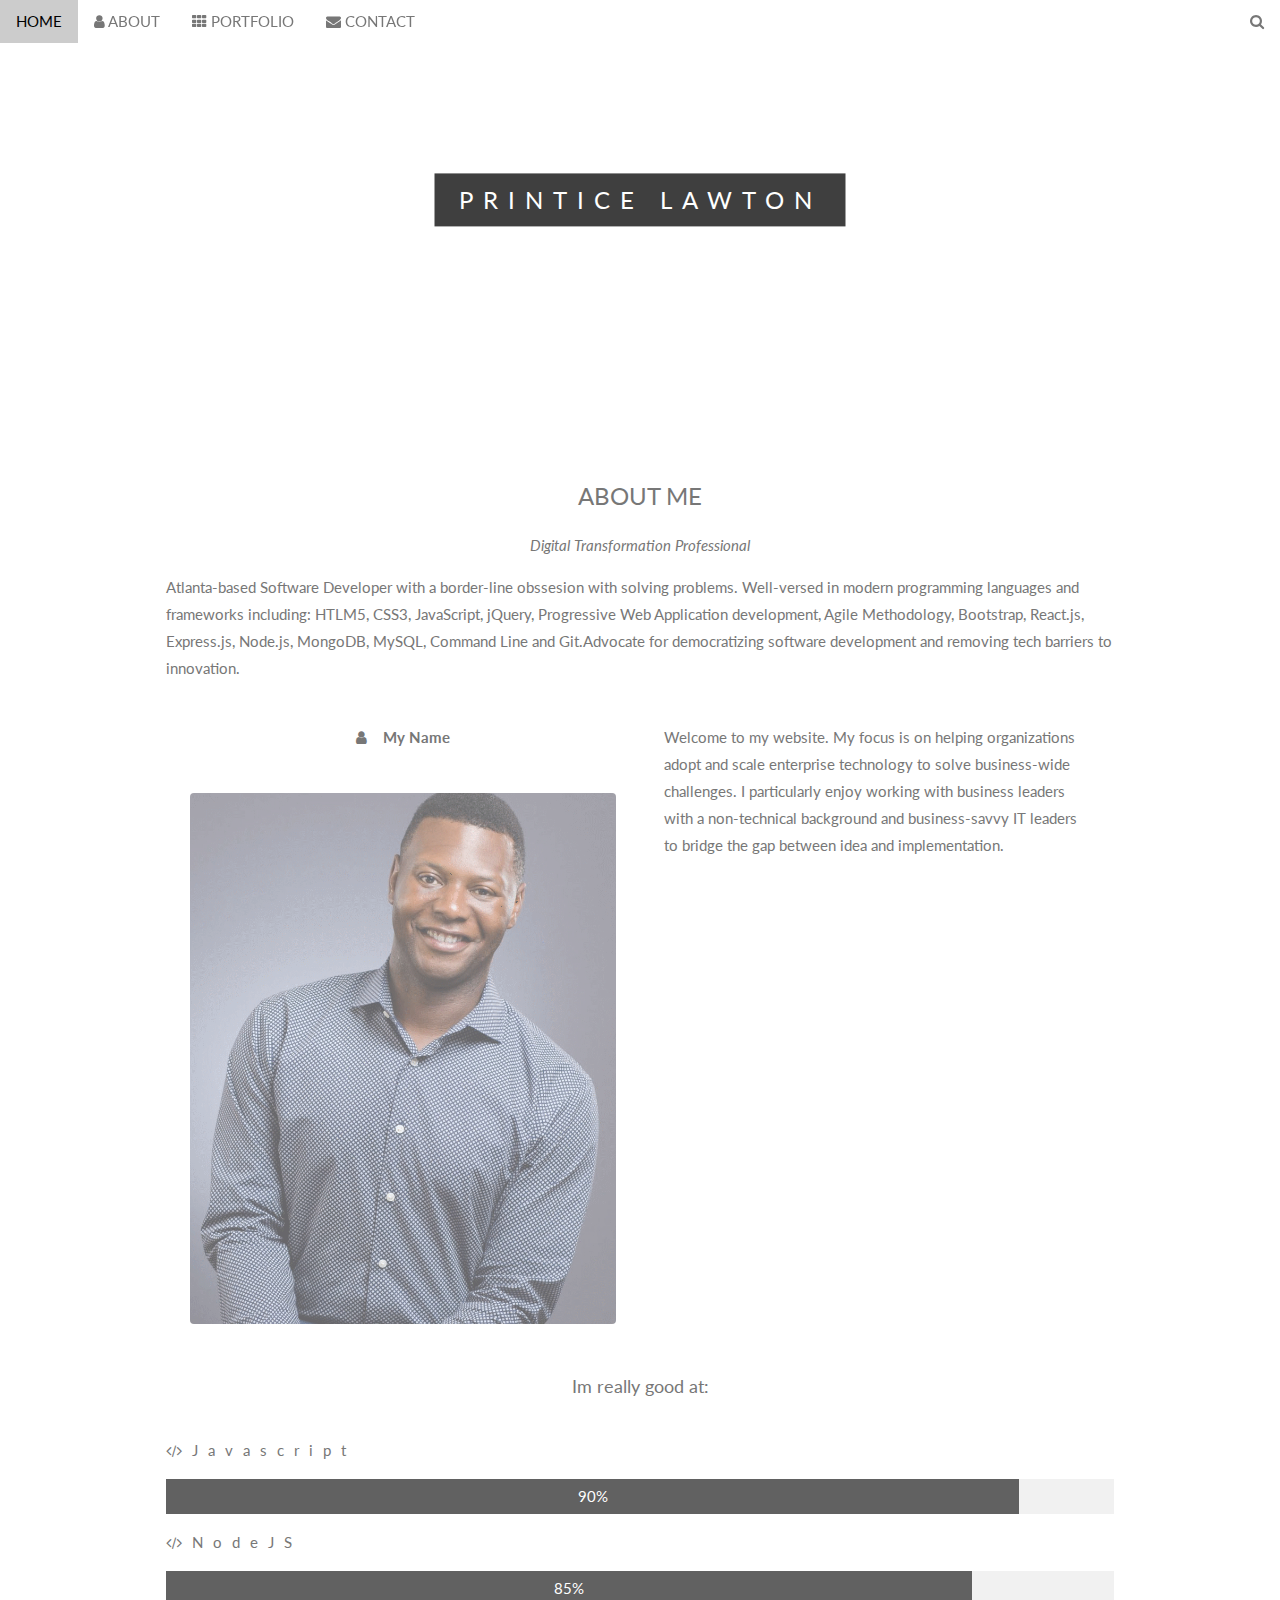
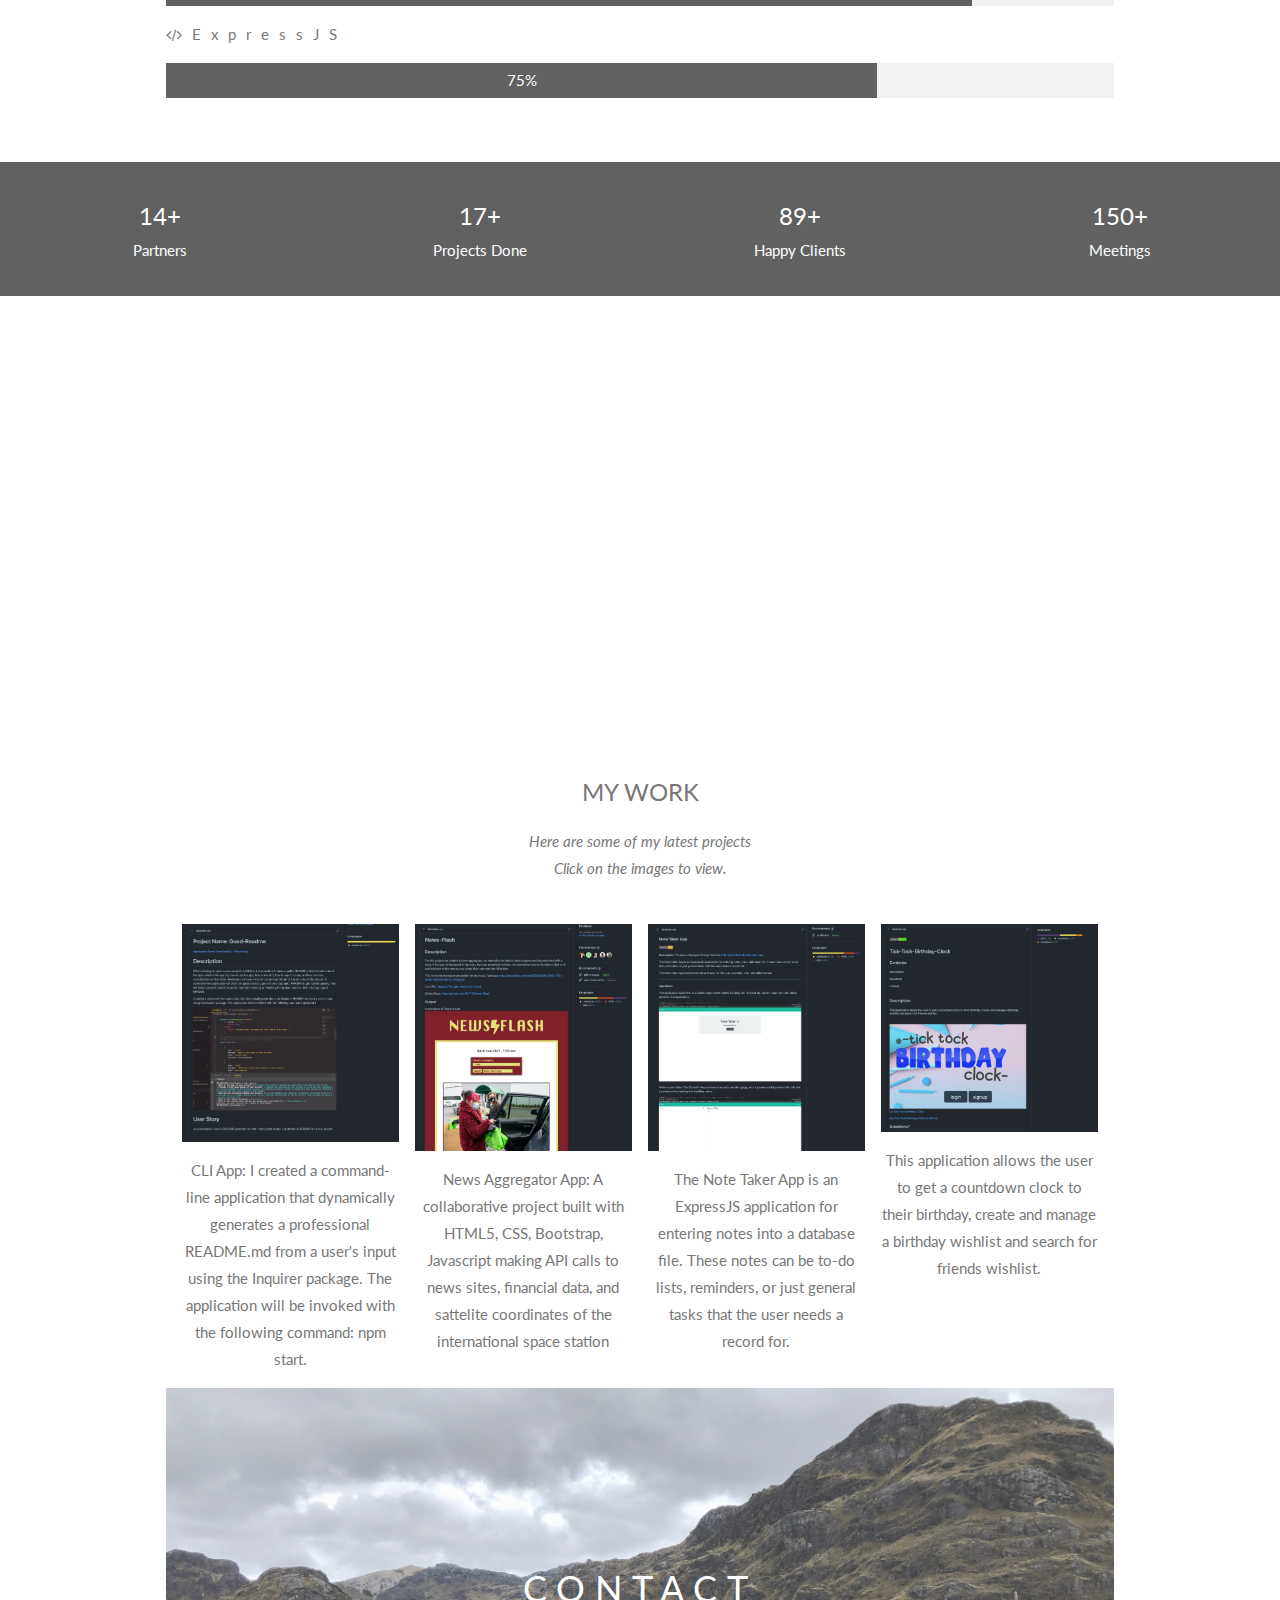
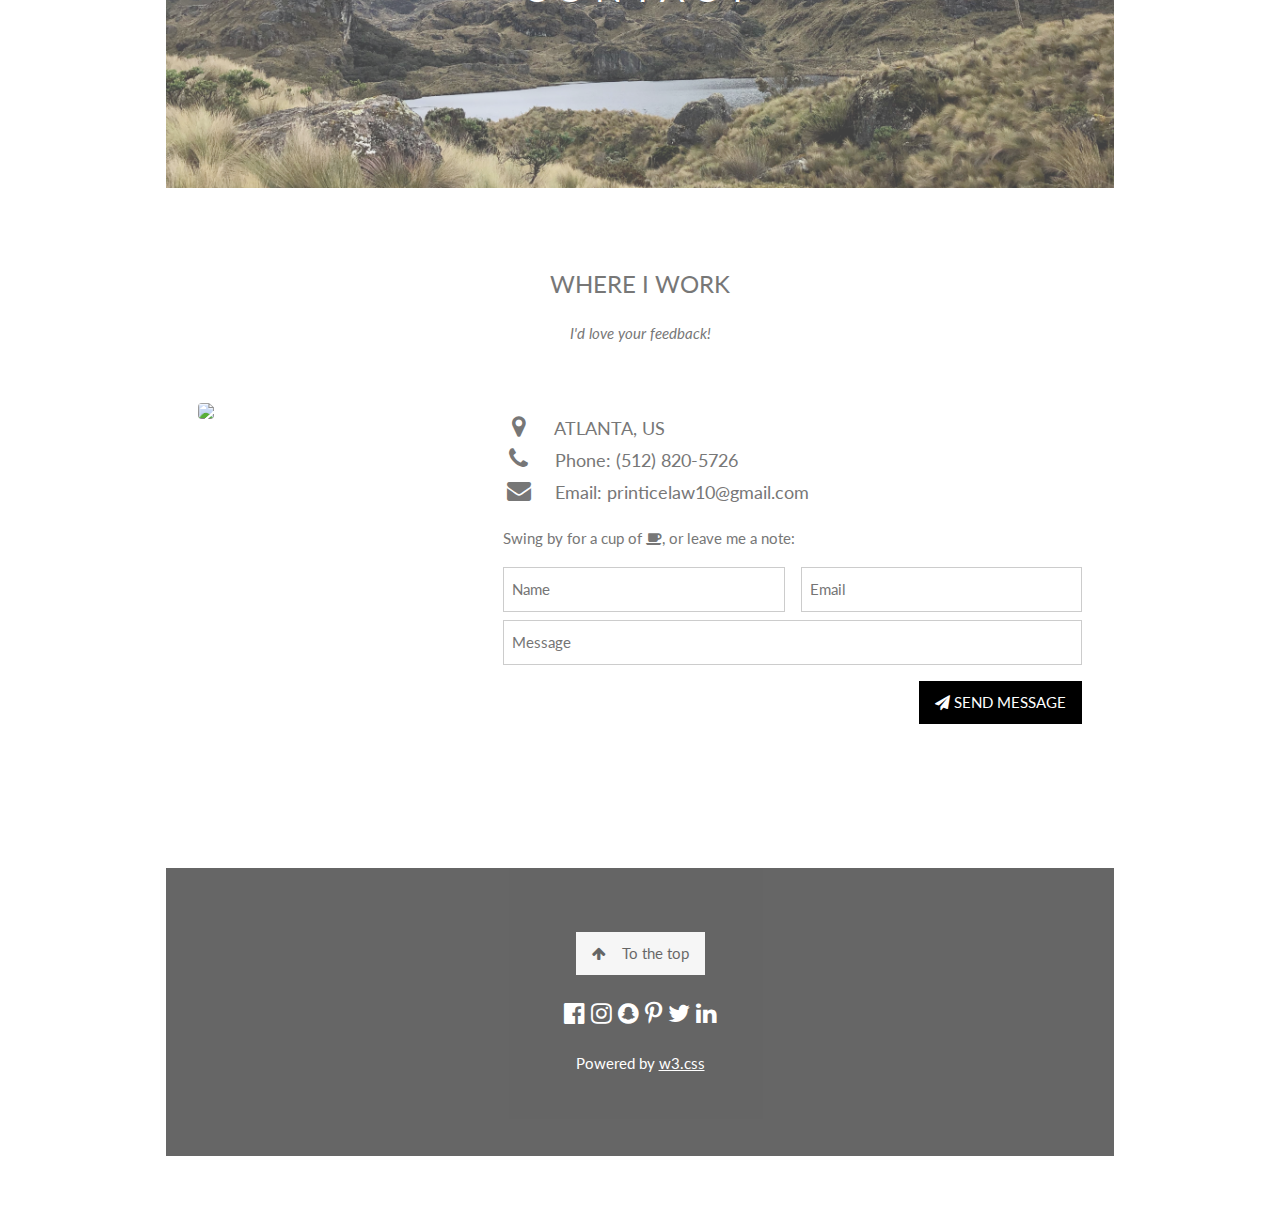
==== newIndex.html @ fff90d5e "updates to portfolio" ====
<!DOCTYPE html>
<html>
<title>PrinticeLawton</title>
<meta charset="UTF-8">
<meta name="viewport" content="width=device-width, initial-scale=1">
<link rel="stylesheet" href="https://www.w3schools.com/w3css/4/w3.css">
<link rel="stylesheet" href="https://fonts.googleapis.com/css?family=Lato">
<link rel="stylesheet" href="https://cdnjs.cloudflare.com/ajax/libs/font-awesome/4.7.0/css/font-awesome.min.css">
<style>
body,h1,h2,h3,h4,h5,h6 {font-family: "Lato", sans-serif;}
body, html {
  height: 100%;
  color: #777;
  line-height: 1.8;
}

/* Create a Parallax Effect */
.bgimg-1, .bgimg-2, .bgimg-3 {
  background-attachment: fixed;
  background-position: center;
  background-repeat: no-repeat;
  background-size: cover;
}

/* First image (Logo. Full height) */
.bgimg-1 {
  background-image: url('/Images/Printice1.png');
  min-height: 100%;
}

/* Second image (Portfolio) */
.bgimg-2 {
  background-image: url("/Images/Printice2.png");
  min-height: 400px;
}

/* Third image (Contact) */
.bgimg-3 {
  background-image: url("/Images/IMG_4977.jpg");
  min-height: 400px;
}

.w3-wide {letter-spacing: 10px;}
.w3-hover-opacity {cursor: pointer;}

/* Turn off parallax scrolling for tablets and phones */
@media only screen and (max-device-width: 1600px) {
  .bgimg-1, .bgimg-2, .bgimg-3 {
    background-attachment: scroll;
    min-height: 400px;
  }
}
</style>
<body>

<!-- Navbar (sit on top) -->
<div class="w3-top">
  <div class="w3-bar" id="myNavbar">
    <a class="w3-bar-item w3-button w3-hover-black w3-hide-medium w3-hide-large w3-right" href="javascript:void(0);" onclick="toggleFunction()" title="Toggle Navigation Menu">
      <i class="fa fa-bars"></i>
    </a>
    <a href="#home" class="w3-bar-item w3-button">HOME</a>
    <a href="#about" class="w3-bar-item w3-button w3-hide-small"><i class="fa fa-user"></i> ABOUT</a>
    <a href="#portfolio" class="w3-bar-item w3-button w3-hide-small"><i class="fa fa-th"></i> PORTFOLIO</a>
    <a href="#contact" class="w3-bar-item w3-button w3-hide-small"><i class="fa fa-envelope"></i> CONTACT</a>
    <a href="#" class="w3-bar-item w3-button w3-hide-small w3-right w3-hover-red">
      <i class="fa fa-search"></i>
    </a>
  </div>

  <!-- Navbar on small screens -->
  <div id="navDemo" class="w3-bar-block w3-white w3-hide w3-hide-large w3-hide-medium">
    <a href="#about" class="w3-bar-item w3-button" onclick="toggleFunction()">ABOUT</a>
    <a href="#portfolio" class="w3-bar-item w3-button" onclick="toggleFunction()">PORTFOLIO</a>
    <a href="#contact" class="w3-bar-item w3-button" onclick="toggleFunction()">CONTACT</a>
    <a href="#" class="w3-bar-item w3-button">SEARCH</a>
  </div>
</div>

<!-- First Parallax Image with Logo Text -->
<div class="bgimg-1 w3-display-container w3-opacity-min" id="home">
  <div class="w3-display-middle" style="white-space:nowrap;">
    <span class="w3-center w3-padding-large w3-black w3-xlarge w3-wide w3-animate-opacity"> PRINTICE <span class="w3-hide-small"> LAWTON </span> 
  </div>
</div>

<!-- Container (About Section) -->
<div class="w3-content w3-container w3-padding-64" id="about">
  <h3 class="w3-center">ABOUT ME</h3>
  <p class="w3-center"><em>Digital Transformation Professional</em></p>
  <p> Atlanta-based Software Developer with a border-line obssesion with solving problems. Well-versed in modern programming languages
    and frameworks including: HTLM5, CSS3, JavaScript, jQuery, Progressive Web Application development, Agile Methodology, Bootstrap, React.js, Express.js, Node.js, MongoDB, MySQL, Command Line and Git.Advocate for democratizing software development and removing tech barriers to innovation. </p>
  <div class="w3-row">
    <div class="w3-col m6 w3-center w3-padding-large">
      <p><b><i class="fa fa-user w3-margin-right"></i>My Name</b></p><br>
      <img src="Images/Printice-Blink eye.gif" class="w3-round w3-image w3-opacity w3-hover-opacity-off" alt="Photo of Me" width="500" height="333">
    </div>

    <!-- Hide this text on small devices -->
    <div class="w3-col m6 w3-hide-small w3-padding-large">
      <p>Welcome to my website. My focus is on helping organizations adopt and scale enterprise technology to solve business-wide challenges. I particularly enjoy working with business leaders with a non-technical background and business-savvy IT leaders to bridge the gap between idea and implementation. </p>
    </div>
  </div>
  <p class="w3-large w3-center w3-padding-16">Im really good at:</p>
  <p class="w3-wide"><i class="fa fa-code" aria-hidden="true"></i>Javascript</p>
  <div class="w3-light-grey">
    <div class="w3-container w3-padding-small w3-dark-grey w3-center" style="width:90%">90%</div>
  </div>
  <p class="w3-wide"><i class="fa fa-code" aria-hidden="true"></i>NodeJS</p>
  <div class="w3-light-grey">
    <div class="w3-container w3-padding-small w3-dark-grey w3-center" style="width:85%">85%</div>
  </div>
  <p class="w3-wide"><i class="fa fa-code" aria-hidden="true"></i>ExpressJS</p>
  <div class="w3-light-grey">
    <div class="w3-container w3-padding-small w3-dark-grey w3-center" style="width:75%">75%</div>
  </div>
</div>

<div class="w3-row w3-center w3-dark-grey w3-padding-16">
  <div class="w3-quarter w3-section">
    <span class="w3-xlarge">14+</span><br>
    Partners
  </div>
  <div class="w3-quarter w3-section">
    <span class="w3-xlarge">17+</span><br>
    Projects Done
  </div>
  <div class="w3-quarter w3-section">
    <span class="w3-xlarge">89+</span><br>
    Happy Clients
  </div>
  <div class="w3-quarter w3-section">
    <span class="w3-xlarge">150+</span><br>
    Meetings
  </div>
</div>

<!-- Second Parallax Image with Portfolio Text -->
<div class="bgimg-2 w3-display-container w3-opacity-min">
  <div class="w3-display-middle">
    <span class="w3-xxlarge w3-text-white w3-wide">PORTFOLIO</span>
  </div>
</div>

<!-- Container (Portfolio Section) -->
<div class="w3-content w3-container w3-padding-64" id="portfolio">
  <h3 class="w3-center">MY WORK</h3>
  <p class="w3-center"><em>Here are some of my latest projects<br> Click on the images to view.</em></p><br>

  <!-- Responsive Grid. Four columns on tablets, laptops and desktops. Will stack on mobile devices/small screens (100% width) -->
  <div class="w3-row-padding w3-center">
    <div class="w3-col m3">
      <img src="/Images/GoodReadme2.png" style="width:100%" onclick="onClick(this)" class="w3-hover-opacity" alt="GoodReadme">
      <p class="card-text">CLI App: I created a command-line application that dynamically generates a professional README.md from a user's input using the Inquirer package. The application will be invoked with the following command: npm start.</p>
      <a href="https://github.com/printicelawton/Good-Readme/" target="_blank"></a>
    </div>

    
    <div class="w3-col m3">
      <img src="/Images/NewsFlash2.png" style="width:100%" onclick="onClick(this)" class="w3-hover-opacity" alt="News Aggregator App">
      <p class="card-text">News Aggregator App: A collaborative project built with HTML5, CSS, Bootstrap, Javascript making API calls to news sites, financial data, and sattelite coordinates of the international space station</p>
      <a href="https://printicelawton.github.io/News-Flash/" target="_blank"></a>
    </div>

    <div class="w3-col m3">
      <img src="/Images/Notetaker3.png" style="width:100%" onclick="onClick(this)" class="w3-hover-opacity" alt="Note Taker App">
      <p class="card-tex">The Note Taker App is an ExpressJS application for entering notes into a database file. These notes can be to-do lists, reminders, or just general tasks that the user needs a record for.</p>
    </div>

    <div class="w3-col m3">
      <img src="/Images/TickTock.png" style="width:100%" onclick="onClick(this)" class="w3-hover-opacity" alt="Tick Tock Birthday Clock">
      <p class="card-tex">This application allows the user to get a countdown clock to their birthday, create and manage a birthday wishlist and search for friends wishlist.</p>
    </div>
  </div>

  <!-- <div class="w3-row-padding w3-center w3-section">
    <div class="w3-col m3">
      <img src="/w3images/p5.jpg" style="width:100%" onclick="onClick(this)" class="w3-hover-opacity" alt="The mist">
    </div>

    <div class="w3-col m3">
      <img src="/w3images/p6.jpg" style="width:100%" onclick="onClick(this)" class="w3-hover-opacity" alt="My beloved typewriter">
    </div>

    <div class="w3-col m3">
      <img src="/w3images/p7.jpg" style="width:100%" onclick="onClick(this)" class="w3-hover-opacity" alt="Empty ghost train">
    </div>

    <div class="w3-col m3">
      <img src="/w3images/p8.jpg" style="width:100%" onclick="onClick(this)" class="w3-hover-opacity" alt="Sailing">
    </div>
    <button class="w3-button w3-padding-large w3-light-grey" style="margin-top:64px">LOAD MORE</button>
  </div>
</div> -->

<!-- Modal for full size images on click-->
<div id="modal01" class="w3-modal w3-black" onclick="this.style.display='none'">
  <span class="w3-button w3-large w3-black w3-display-topright" title="Close Modal Image"><i class="fa fa-remove"></i></span>
  <div class="w3-modal-content w3-animate-zoom w3-center w3-transparent w3-padding-64">
    <img id="img01" class="w3-image">
    <p id="caption" class="w3-opacity w3-large"></p>
  </div>
</div>

<!-- Third Parallax Image with Portfolio Text -->
<div class="bgimg-3 w3-display-container w3-opacity-min">
  <div class="w3-display-middle">
     <span class="w3-xxlarge w3-text-white w3-wide">CONTACT</span>
  </div>
</div>

<!-- Container (Contact Section) -->
<div class="w3-content w3-container w3-padding-64" id="contact">
  <h3 class="w3-center">WHERE I WORK</h3>
  <p class="w3-center"><em>I'd love your feedback!</em></p>

  <div class="w3-row w3-padding-32 w3-section">
    <div class="w3-col m4 w3-container">
      <img src="/Images/Printice3.png" class="w3-image w3-round" style="width:100%">
    </div>
    <div class="w3-col m8 w3-panel">
      <div class="w3-large w3-margin-bottom">
        <i class="fa fa-map-marker fa-fw w3-hover-text-black w3-xlarge w3-margin-right"></i> ATLANTA, US<br>
        <i class="fa fa-phone fa-fw w3-hover-text-black w3-xlarge w3-margin-right"></i> Phone: (512) 820-5726<br>
        <i class="fa fa-envelope fa-fw w3-hover-text-black w3-xlarge w3-margin-right"></i> Email: printicelaw10@gmail.com<br>
      </div>
      <p>Swing by for a cup of <i class="fa fa-coffee"></i>, or leave me a note:</p>
      <form action="/action_page.php" target="_blank">
        <div class="w3-row-padding" style="margin:0 -16px 8px -16px">
          <div class="w3-half">
            <input class="w3-input w3-border" type="text" placeholder="Name" required name="Name">
          </div>
          <div class="w3-half">
            <input class="w3-input w3-border" type="text" placeholder="Email" required name="Email">
          </div>
        </div>
        <input class="w3-input w3-border" type="text" placeholder="Message" required name="Message">
        <button class="w3-button w3-black w3-right w3-section" type="submit">
          <i class="fa fa-paper-plane"></i> SEND MESSAGE
        </button>
      </form>
    </div>
  </div>
</div>

<!-- Footer -->
<footer class="w3-center w3-black w3-padding-64 w3-opacity w3-hover-opacity-off">
  <a href="#home" class="w3-button w3-light-grey"><i class="fa fa-arrow-up w3-margin-right"></i>To the top</a>
  <div class="w3-xlarge w3-section">
    <i class="fa fa-facebook-official w3-hover-opacity"></i>
    <i class="fa fa-instagram w3-hover-opacity"></i>
    <i class="fa fa-snapchat w3-hover-opacity"></i>
    <i class="fa fa-pinterest-p w3-hover-opacity"></i>
    <i class="fa fa-twitter w3-hover-opacity"></i>
    <i class="fa fa-linkedin w3-hover-opacity"></i>
  </div>
  <p>Powered by <a href="https://www.w3schools.com/w3css/default.asp" title="W3.CSS" target="_blank" class="w3-hover-text-green">w3.css</a></p>
</footer>
 
<script>
// Modal Image Gallery
function onClick(element) {
  document.getElementById("img01").src = element.src;
  document.getElementById("modal01").style.display = "block";
  var captionText = document.getElementById("caption");
  captionText.innerHTML = element.alt;
}

// Change style of navbar on scroll
window.onscroll = function() {myFunction()};
function myFunction() {
    var navbar = document.getElementById("myNavbar");
    if (document.body.scrollTop > 100 || document.documentElement.scrollTop > 100) {
        navbar.className = "w3-bar" + " w3-card" + " w3-animate-top" + " w3-white";
    } else {
        navbar.className = navbar.className.replace(" w3-card w3-animate-top w3-white", "");
    }
}

// Used to toggle the menu on small screens when clicking on the menu button
function toggleFunction() {
    var x = document.getElementById("navDemo");
    if (x.className.indexOf("w3-show") == -1) {
        x.className += " w3-show";
    } else {
        x.className = x.className.replace(" w3-show", "");
    }
}
</script>

</body>
</html>
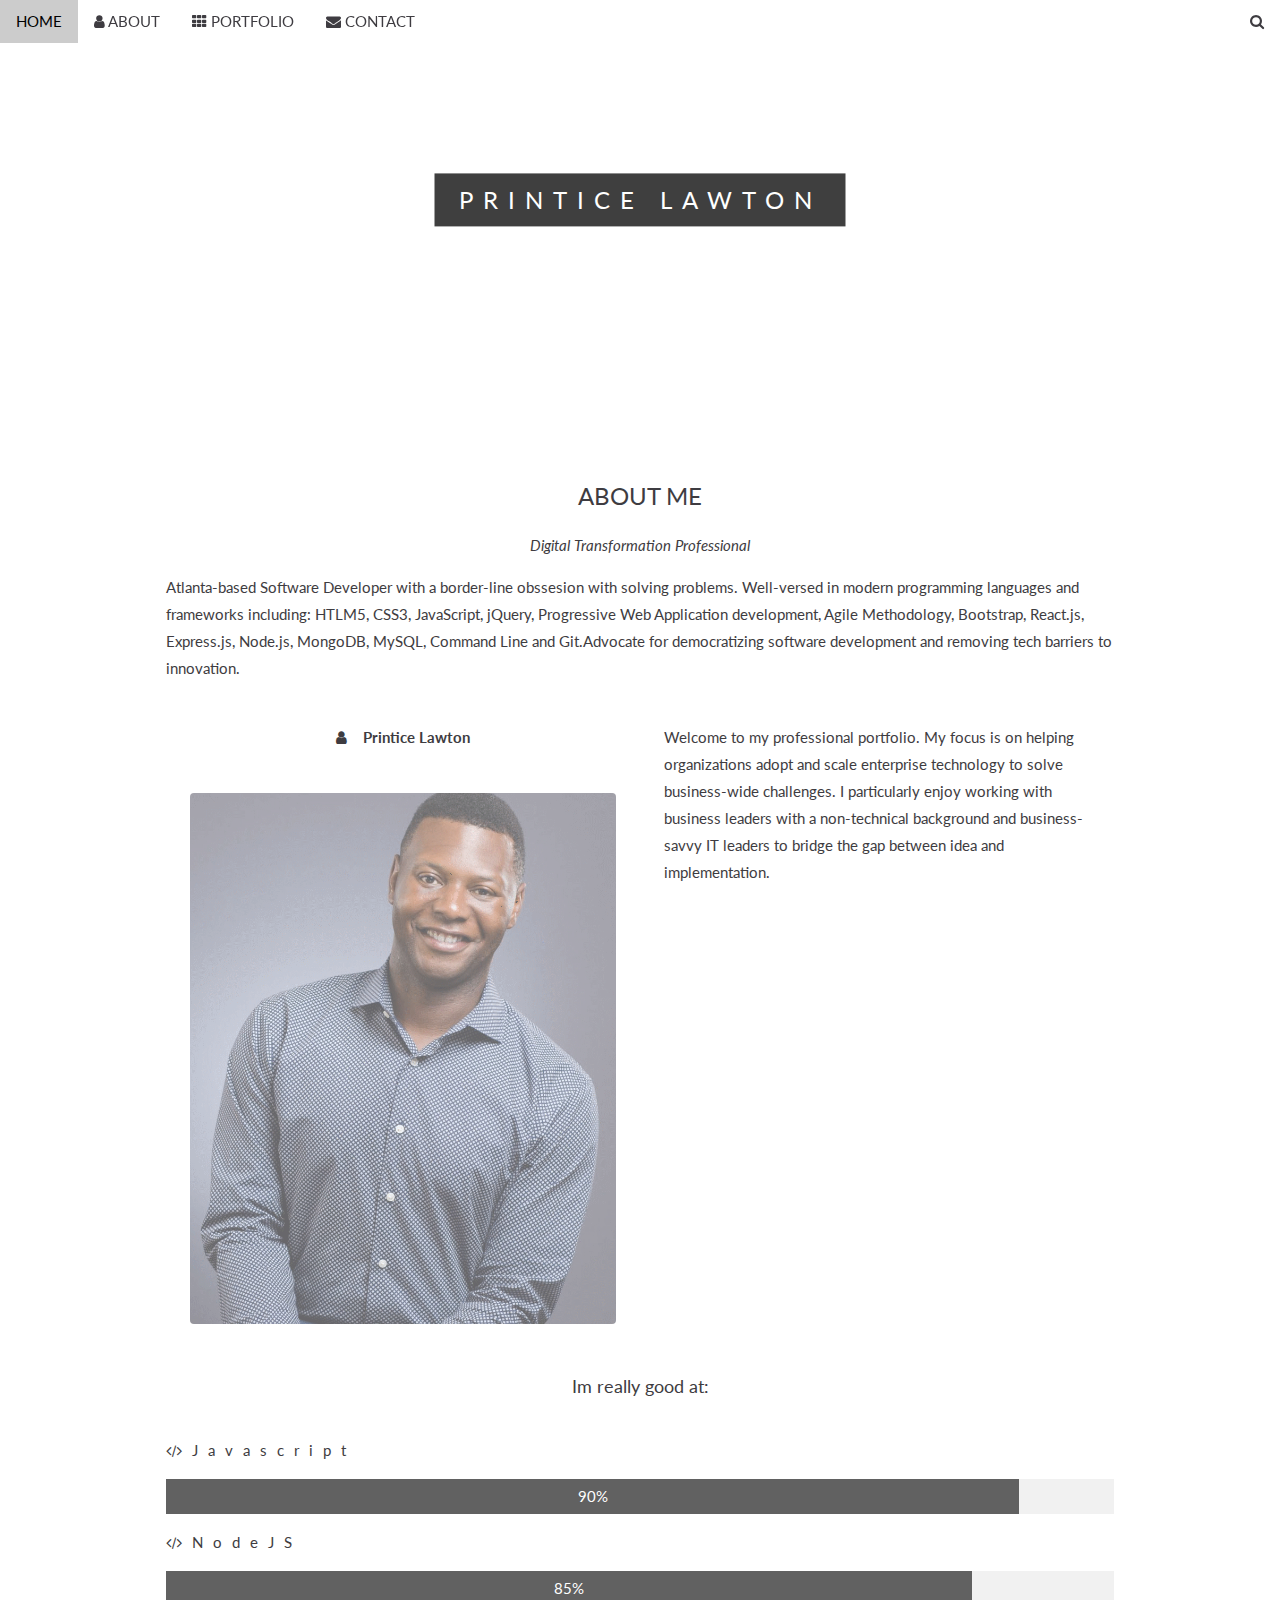
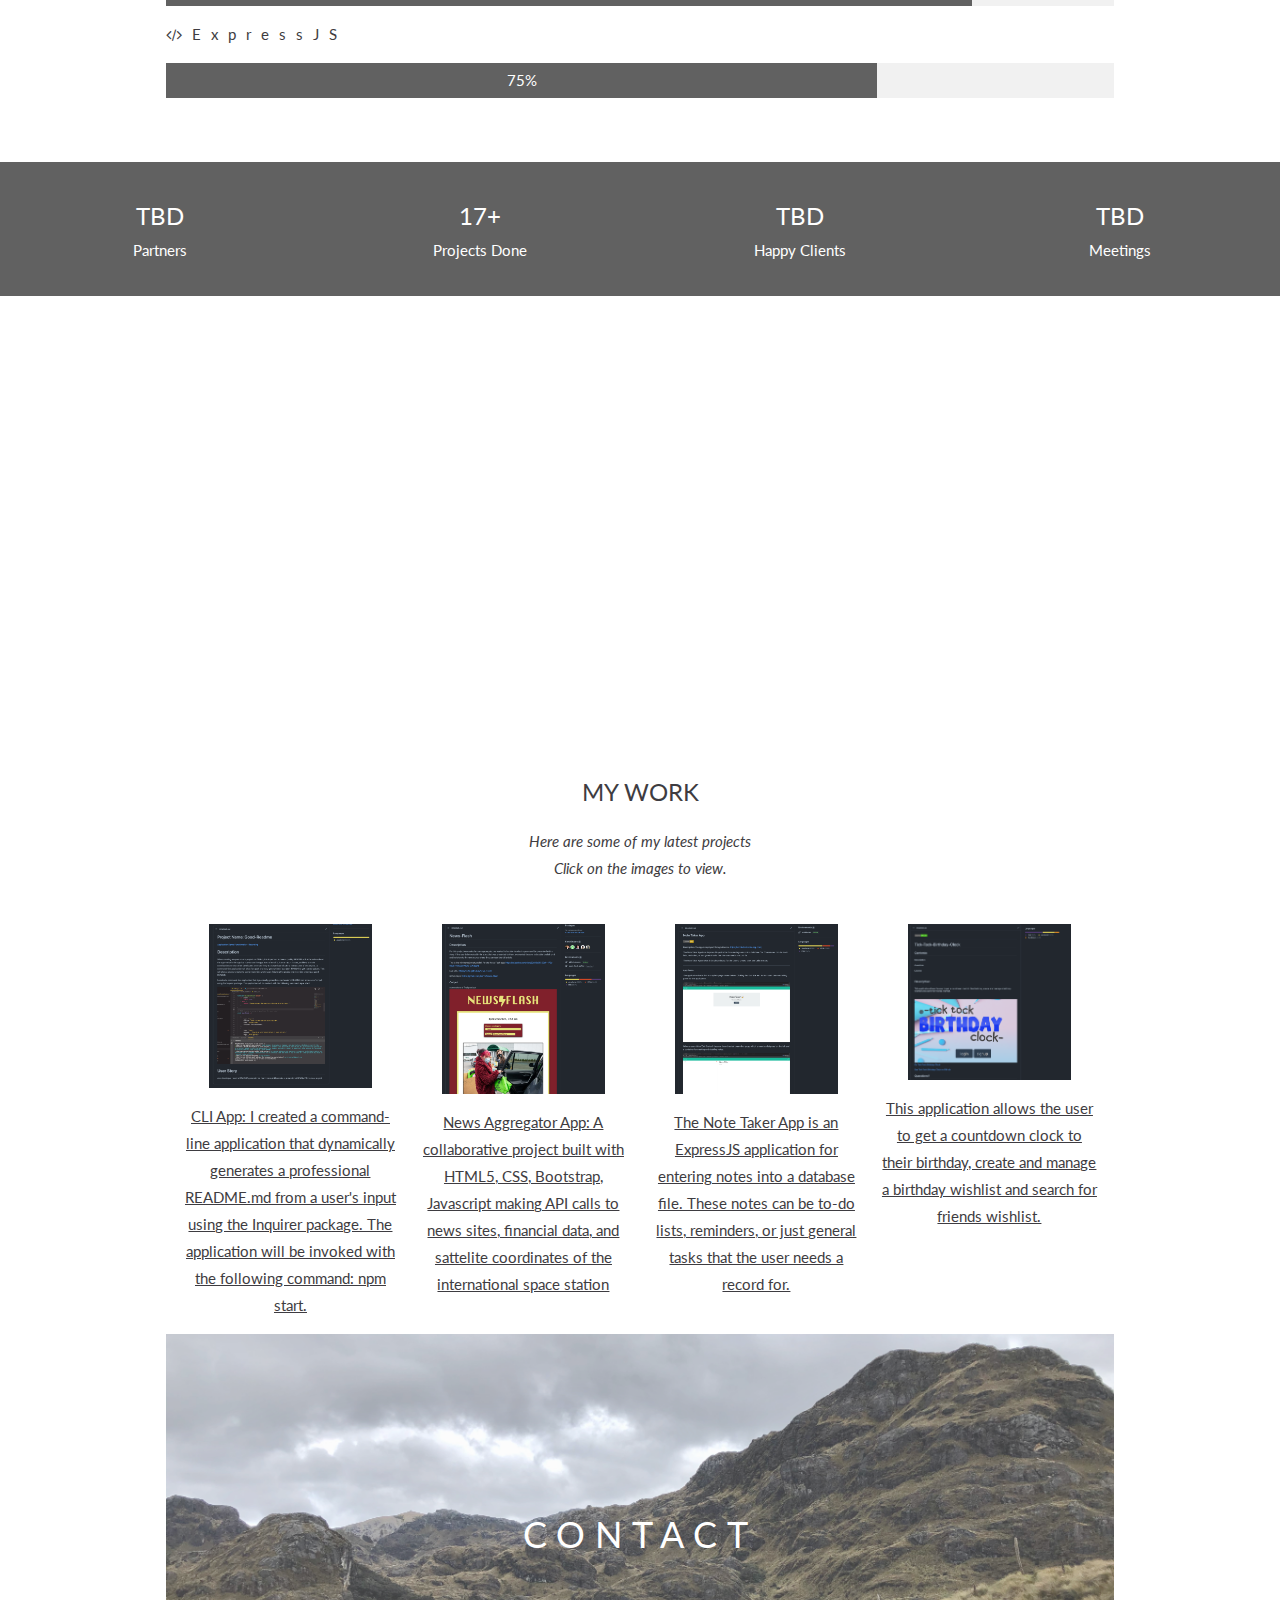
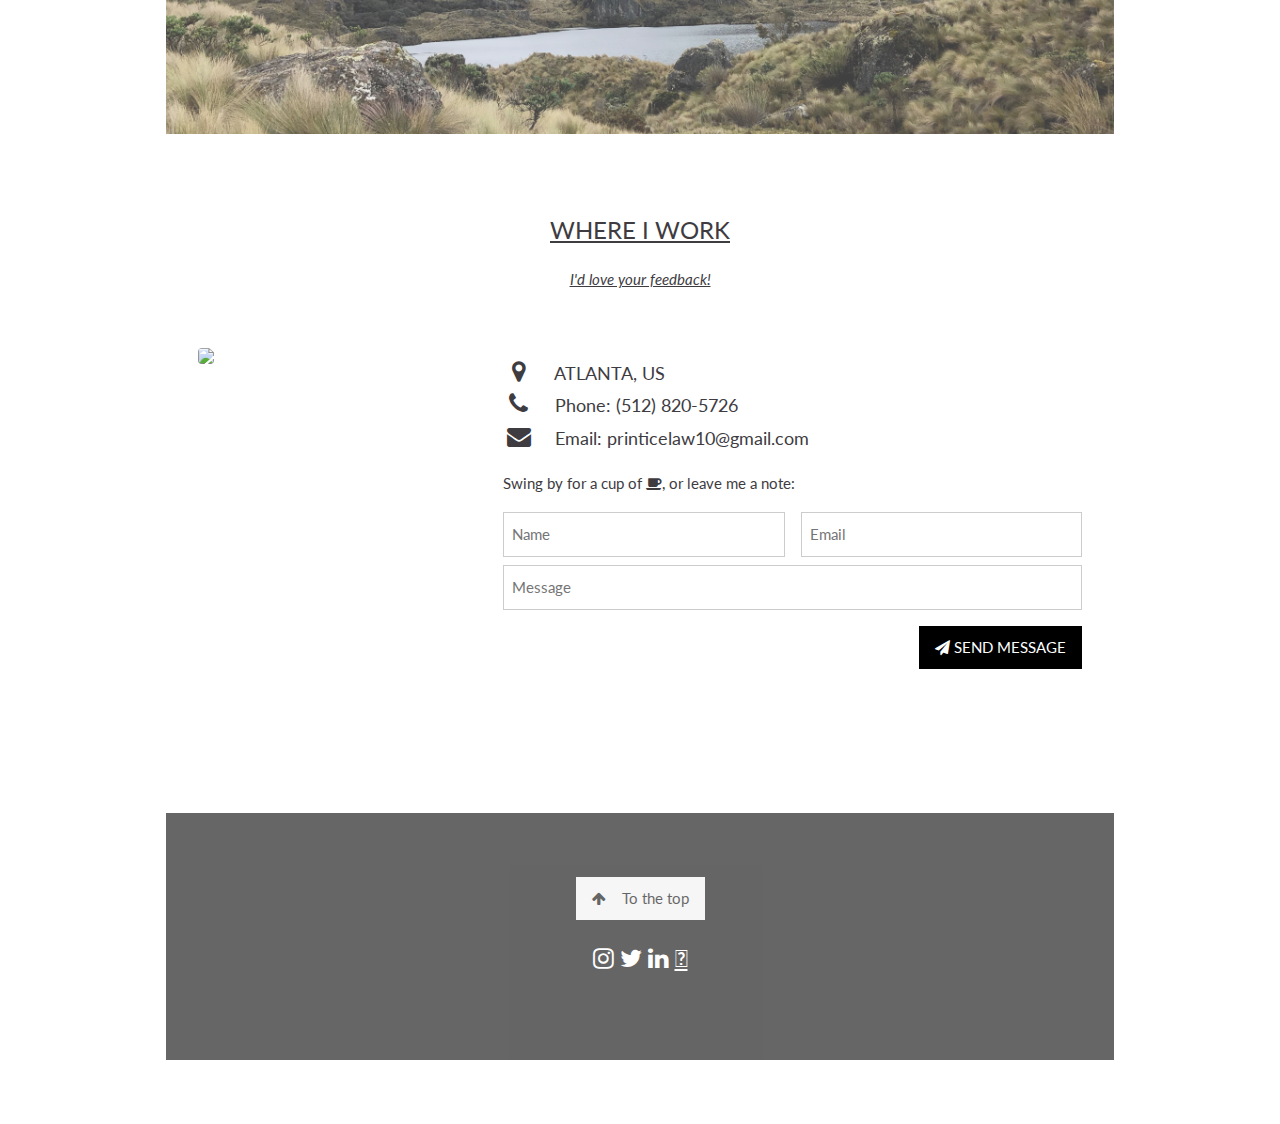
==== commit 4c0216ed: "finishing up" ====
--- a/newIndex.html
+++ b/newIndex.html
@@ -10,7 +10,7 @@
 body,h1,h2,h3,h4,h5,h6 {font-family: "Lato", sans-serif;}
 body, html {
   height: 100%;
-  color: #777;
+  color: rgb(62, 60, 65);
   line-height: 1.8;
 }
 
@@ -92,13 +92,13 @@
     and frameworks including: HTLM5, CSS3, JavaScript, jQuery, Progressive Web Application development, Agile Methodology, Bootstrap, React.js, Express.js, Node.js, MongoDB, MySQL, Command Line and Git.Advocate for democratizing software development and removing tech barriers to innovation. </p>
   <div class="w3-row">
     <div class="w3-col m6 w3-center w3-padding-large">
-      <p><b><i class="fa fa-user w3-margin-right"></i>My Name</b></p><br>
+      <p><b><i class="fa fa-user w3-margin-right"></i>Printice Lawton</b></p><br>
       <img src="Images/Printice-Blink eye.gif" class="w3-round w3-image w3-opacity w3-hover-opacity-off" alt="Photo of Me" width="500" height="333">
     </div>
 
     <!-- Hide this text on small devices -->
     <div class="w3-col m6 w3-hide-small w3-padding-large">
-      <p>Welcome to my website. My focus is on helping organizations adopt and scale enterprise technology to solve business-wide challenges. I particularly enjoy working with business leaders with a non-technical background and business-savvy IT leaders to bridge the gap between idea and implementation. </p>
+      <p>Welcome to my professional portfolio. My focus is on helping organizations adopt and scale enterprise technology to solve business-wide challenges. I particularly enjoy working with business leaders with a non-technical background and business-savvy IT leaders to bridge the gap between idea and implementation.</p>
     </div>
   </div>
   <p class="w3-large w3-center w3-padding-16">Im really good at:</p>
@@ -118,7 +118,7 @@
 
 <div class="w3-row w3-center w3-dark-grey w3-padding-16">
   <div class="w3-quarter w3-section">
-    <span class="w3-xlarge">14+</span><br>
+    <span class="w3-xlarge">TBD</span><br>
     Partners
   </div>
   <div class="w3-quarter w3-section">
@@ -126,11 +126,11 @@
     Projects Done
   </div>
   <div class="w3-quarter w3-section">
-    <span class="w3-xlarge">89+</span><br>
+    <span class="w3-xlarge">TBD</span><br>
     Happy Clients
   </div>
   <div class="w3-quarter w3-section">
-    <span class="w3-xlarge">150+</span><br>
+    <span class="w3-xlarge">TBD</span><br>
     Meetings
   </div>
 </div>
@@ -150,25 +150,23 @@
   <!-- Responsive Grid. Four columns on tablets, laptops and desktops. Will stack on mobile devices/small screens (100% width) -->
   <div class="w3-row-padding w3-center">
     <div class="w3-col m3">
-      <img src="/Images/GoodReadme2.png" style="width:100%" onclick="onClick(this)" class="w3-hover-opacity" alt="GoodReadme">
+      <a href="https://github.com/printicelawton/Good-Readme" target="_blank"><img src="/Images/GoodReadme2.png" style="width:75%"  class="w3-hover-opacity" alt="GoodReadme">
       <p class="card-text">CLI App: I created a command-line application that dynamically generates a professional README.md from a user's input using the Inquirer package. The application will be invoked with the following command: npm start.</p>
-      <a href="https://github.com/printicelawton/Good-Readme/" target="_blank"></a>
-    </div>
-
-    
-    <div class="w3-col m3">
-      <img src="/Images/NewsFlash2.png" style="width:100%" onclick="onClick(this)" class="w3-hover-opacity" alt="News Aggregator App">
+     </div>
+
+        <div class="w3-col m3">
+      <a href="https://xr7tsi.github.io/News-Flash" target="_blank"><img src="/Images/NewsFlash2.png" style="width:75%" class="w3-hover-opacity" alt="News Aggregator App">
       <p class="card-text">News Aggregator App: A collaborative project built with HTML5, CSS, Bootstrap, Javascript making API calls to news sites, financial data, and sattelite coordinates of the international space station</p>
-      <a href="https://printicelawton.github.io/News-Flash/" target="_blank"></a>
-    </div>
-
-    <div class="w3-col m3">
-      <img src="/Images/Notetaker3.png" style="width:100%" onclick="onClick(this)" class="w3-hover-opacity" alt="Note Taker App">
+      
+    </div>
+
+    <div class="w3-col m3">
+      <a href="https://scribbster.herokuapp.com" target="_blank"><img src="/Images/Notetaker3.png" style="width:75%"  class="w3-hover-opacity" alt="Note Taker App">
       <p class="card-tex">The Note Taker App is an ExpressJS application for entering notes into a database file. These notes can be to-do lists, reminders, or just general tasks that the user needs a record for.</p>
     </div>
 
     <div class="w3-col m3">
-      <img src="/Images/TickTock.png" style="width:100%" onclick="onClick(this)" class="w3-hover-opacity" alt="Tick Tock Birthday Clock">
+      <a href="https://tick-tock-birthday-clock.herokuapp.com/login" target="_blank"><img src="/Images/TickTock.png" style="width:75%" onclick="onClick(this)" class="w3-hover-opacity" alt="Tick Tock Birthday Clock">
       <p class="card-tex">This application allows the user to get a countdown clock to their birthday, create and manage a birthday wishlist and search for friends wishlist.</p>
     </div>
   </div>
@@ -247,14 +245,12 @@
 <footer class="w3-center w3-black w3-padding-64 w3-opacity w3-hover-opacity-off">
   <a href="#home" class="w3-button w3-light-grey"><i class="fa fa-arrow-up w3-margin-right"></i>To the top</a>
   <div class="w3-xlarge w3-section">
-    <i class="fa fa-facebook-official w3-hover-opacity"></i>
-    <i class="fa fa-instagram w3-hover-opacity"></i>
-    <i class="fa fa-snapchat w3-hover-opacity"></i>
-    <i class="fa fa-pinterest-p w3-hover-opacity"></i>
-    <i class="fa fa-twitter w3-hover-opacity"></i>
-    <i class="fa fa-linkedin w3-hover-opacity"></i>
-  </div>
-  <p>Powered by <a href="https://www.w3schools.com/w3css/default.asp" title="W3.CSS" target="_blank" class="w3-hover-text-green">w3.css</a></p>
+    <a href="https://www.instagram.com/printicelawton" target="_blank"> <i class="fa fa-instagram w3-hover-opacity"></i></a>
+    <a href="https://twitter.com/in/lawtonprintice" target="_blank"><i class="fa fa-twitter w3-hover-opacity"></i></a>
+    <a href="https://linkedin.com/in/printicelawton"target="_blank"><i class="fa fa-linkedin w3-hover-opacity"></i></a>
+    <a href="https://github.com/printicelawton/"target="_blank"><i class="fab fa-github w3-hover-opacity"></i></a>
+  </div>
+  <!-- <p>Powered by <a href="https://www.w3schools.com/w3css/default.asp" title="W3.CSS" target="_blank" class="w3-hover-text-green">w3.css</a></p> -->
 </footer>
  
 <script>
